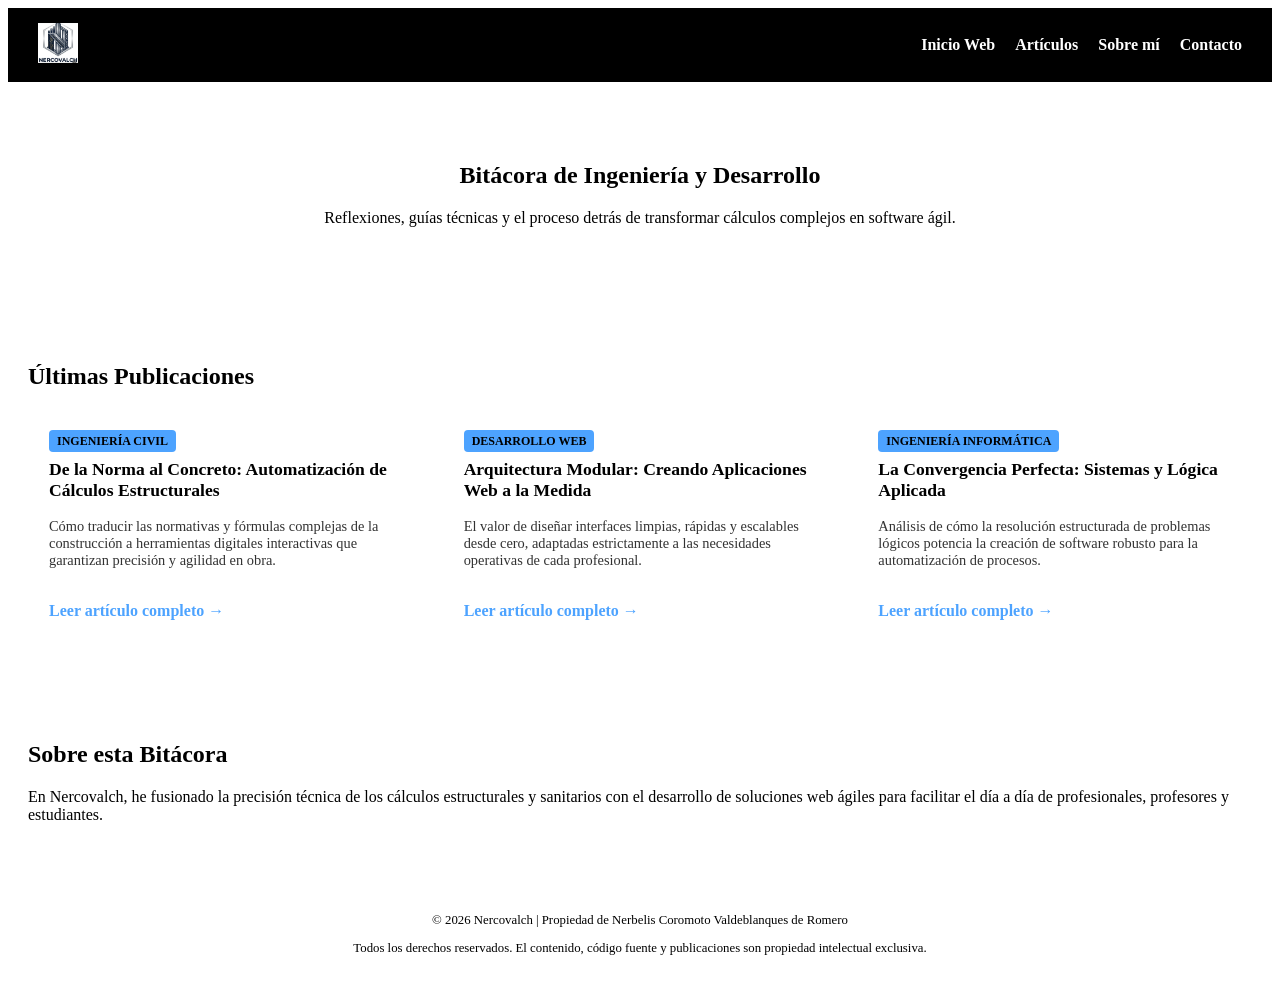
==== index.html @ bdee6ee3 "Agregando pagina de gracias" ====
<!DOCTYPE html>
<html lang="es">
<head>
    <meta charset="UTF-8">
    <meta name="viewport" content="width=device-width, initial-scale=1.0">
    <title>Blog & Bitácora | Ing. Nerbelis Valdeblanques</title>
    <link rel="stylesheet" href="style.css">
</head>

<body>

    <!-- Cabecera y Navegación del Blog -->
    <header>
        <div class="logo">
            <a href="https://nercovalch.uk"><img src="logo.png" alt="Logo NVR" style="height: 40px;"></a>
        </div>
        <button class="menu-toggle" aria-label="Abrir menú">☰</button>
        <nav class="nav-menu">
            <ul>
                <li><a href="https://nercovalch.uk">Inicio Web</a></li>
                <li><a href="#articulos">Artículos</a></li>
                <li><a href="#sobre-mi">Sobre mí</a></li>
                <li><a href="#contacto" class="btn-nav">Contacto</a></li>
            </ul>
        </nav>
    </header>

    <!-- Sección Principal / Hero del Blog -->
    <section id="inicio" class="hero" style="text-align: center; padding: 60px 20px;">
        <div class="hero-content">
            <h1>Bitácora de Ingeniería y Desarrollo</h1>
            <p>Reflexiones, guías técnicas y el proceso detrás de transformar cálculos complejos en software ágil.</p>
        </div>
    </section>

    <!-- Sección de Artículos del Blog -->
    <section id="articulos" class="container" style="padding: 40px 20px;">
        <h2>Últimas Publicaciones</h2>
        <div class="proyectos-grid" style="display: grid; grid-template-columns: repeat(auto-fit, minmax(280px, 1fr)); gap: 20px; margin-top: 20px;">
            
           <!-- Artículo 1: Ingeniería Civil -->
<div class="card" style="background: rgba(255,255,255,0.03); border: 1px solid rgba(255,255,255,0.1); padding: 20px; border-radius: 8px;">
    <span style="background: #4da3ff; color: #000; font-size: 0.75em; font-weight: bold; padding: 4px 8px; border-radius: 4px; text-transform: uppercase;">Ingeniería Civil</span>
    <h3 style="margin-top: 10px; font-size: 1.1em;">De la Norma al Concreto: Automatización de Cálculos Estructurales</h3>
    <p style="font-size: 0.9em; opacity: 0.8;">Cómo traducir las normativas y fórmulas complejas de la construcción a herramientas digitales interactivas que garantizan precisión y agilidad en obra.</p>
    <br>
    <a href="articulo-ingenieria-civil.html" style="color: #4da3ff; text-decoration: none; font-weight: bold;">Leer artículo completo &rarr;</a>
</div>

<!-- Artículo 2: Desarrollo Web -->
<div class="card" style="background: rgba(255,255,255,0.03); border: 1px solid rgba(255,255,255,0.1); padding: 20px; border-radius: 8px;">
    <span style="background: #4da3ff; color: #000; font-size: 0.75em; font-weight: bold; padding: 4px 8px; border-radius: 4px; text-transform: uppercase;">Desarrollo Web</span>
    <h3 style="margin-top: 10px; font-size: 1.1em;">Arquitectura Modular: Creando Aplicaciones Web a la Medida</h3>
    <p style="font-size: 0.9em; opacity: 0.8;">El valor de diseñar interfaces limpias, rápidas y escalables desde cero, adaptadas estrictamente a las necesidades operativas de cada profesional.</p>
    <br>
    <a href="articulo-desarrollo-web.html" style="color: #4da3ff; text-decoration: none; font-weight: bold;">Leer artículo completo &rarr;</a>
</div>

<!-- Artículo 3: Ingeniería Informática -->
<div class="card" style="background: rgba(255,255,255,0.03); border: 1px solid rgba(255,255,255,0.1); padding: 20px; border-radius: 8px;">
    <span style="background: #4da3ff; color: #000; font-size: 0.75em; font-weight: bold; padding: 4px 8px; border-radius: 4px; text-transform: uppercase;">Ingeniería Informática</span>
    <h3 style="margin-top: 10px; font-size: 1.1em;">La Convergencia Perfecta: Sistemas y Lógica Aplicada</h3>
    <p style="font-size: 0.9em; opacity: 0.8;">Análisis de cómo la resolución estructurada de problemas lógicos potencia la creación de software robusto para la automatización de procesos.</p>
    <br>
    <a href="articulo-informatica.html" style="color: #4da3ff; text-decoration: none; font-weight: bold;">Leer artículo completo &rarr;</a>
</div> 

        </div>
    </section>

    <!-- Sección Sobre Mí dentro del Blog -->
    <section id="sobre-mi" class="container" style="padding: 40px 20px;">
        <h2>Sobre esta Bitácora</h2>
        <p>En Nercovalch, he fusionado la precisión técnica de los cálculos estructurales y sanitarios con el desarrollo de soluciones web ágiles para facilitar el día a día de profesionales, profesores y estudiantes.</p>
    </section>

    <!-- Pie de Página -->
    <footer style="text-align: center; padding: 20px; font-size: 0.8em; border-top: 1px solid rgba(255,255,255,0.1);">
        <p>&copy; 2026 Nercovalch | Propiedad de Nerbelis Coromoto Valdeblanques de Romero</p>
        <p>Todos los derechos reservados. El contenido, código fuente y publicaciones son propiedad intelectual exclusiva.</p>
    </footer>

    <!-- Script del Menú Hamburguesa -->
    <script type="text/javascript">
        const toggleButton = document.querySelector('.menu-toggle');
        const navMenu = document.querySelector('.nav-menu');
        toggleButton.addEventListener('click', () => {
            if (navMenu.style.display === 'block') {
                navMenu.style.display = 'none';
            } else {
                navMenu.style.display = 'block';
            }
        });
    </script>
</body>
</html>
---- style.css ----
/* Estilo del Header */
header {
    background-color: #000; /* Fondo negro */
    display: flex;
    justify-content: space-between; /* Logo a la izquierda, menú a la derecha */
    align-items: center;
    padding: 15px 30px;
    color: #fff;
}

/* Ocultar el botón hamburguesa porque ya no lo queremos */
.menu-toggle {
    display: none;
}

/* Estilo del menú horizontal */
.nav-menu ul {
    display: flex;
    list-style: none;
    margin: 0;
    padding: 0;
}

.nav-menu ul li {
    margin-left: 20px;
}

.nav-menu ul li a {
    color: #fff;
    text-decoration: none;
    font-weight: bold;
}

/* Ajuste del logo para que no sea gigante */
.logo img {
    height: 40px; 
}
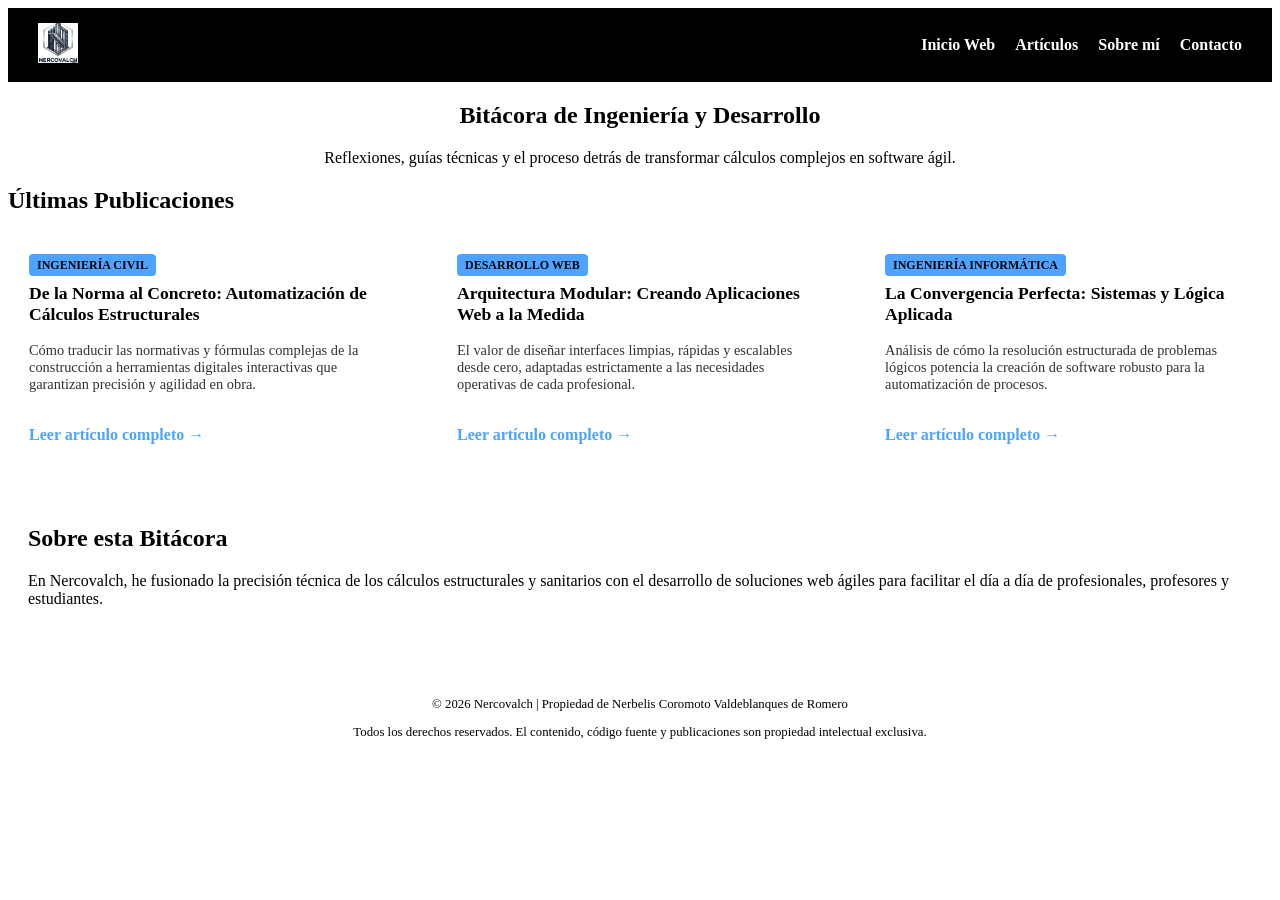
==== commit 6173f298: "Ajustes de diseño y estilos en el blog" ====
--- a/index.html
+++ b/index.html
@@ -26,7 +26,7 @@
     </header>
 
     <!-- Sección Principal / Hero del Blog -->
-    <section id="inicio" class="hero" style="text-align: center; padding: 60px 20px;">
+    <section id="inicio" class="hero" style="text-align: center; padding: 60px 20px background-color:rgba(0,0,0,0.6);border-radius:8px;">
         <div class="hero-content">
             <h1>Bitácora de Ingeniería y Desarrollo</h1>
             <p>Reflexiones, guías técnicas y el proceso detrás de transformar cálculos complejos en software ágil.</p>
@@ -34,7 +34,7 @@
     </section>
 
     <!-- Sección de Artículos del Blog -->
-    <section id="articulos" class="container" style="padding: 40px 20px;">
+    <section id="articulos" class="container" style="padding: 40px 20px background-color:rgba(0,0,0,0.6);border-radius:8px ;">
         <h2>Últimas Publicaciones</h2>
         <div class="proyectos-grid" style="display: grid; grid-template-columns: repeat(auto-fit, minmax(280px, 1fr)); gap: 20px; margin-top: 20px;">
             
--- a/style.css
+++ b/style.css
@@ -34,4 +34,14 @@
 /* Ajuste del logo para que no sea gigante */
 .logo img {
     height: 40px; 
+}
+/* Quitamos el fondo del body general para que esté limpio por defecto en los artículos */
+
+/* Creamos una clase exclusiva solo para la página de inicio */
+body.home-background {
+    background-image: linear-gradient(rgba(255, 255, 255, 0.9), rgba(255, 255, 255, 0.9)), url('logo.png');
+    background-size: contain;
+    background-position: center;
+    background-repeat: no-repeat;
+    background-attachment: fixed;
 }
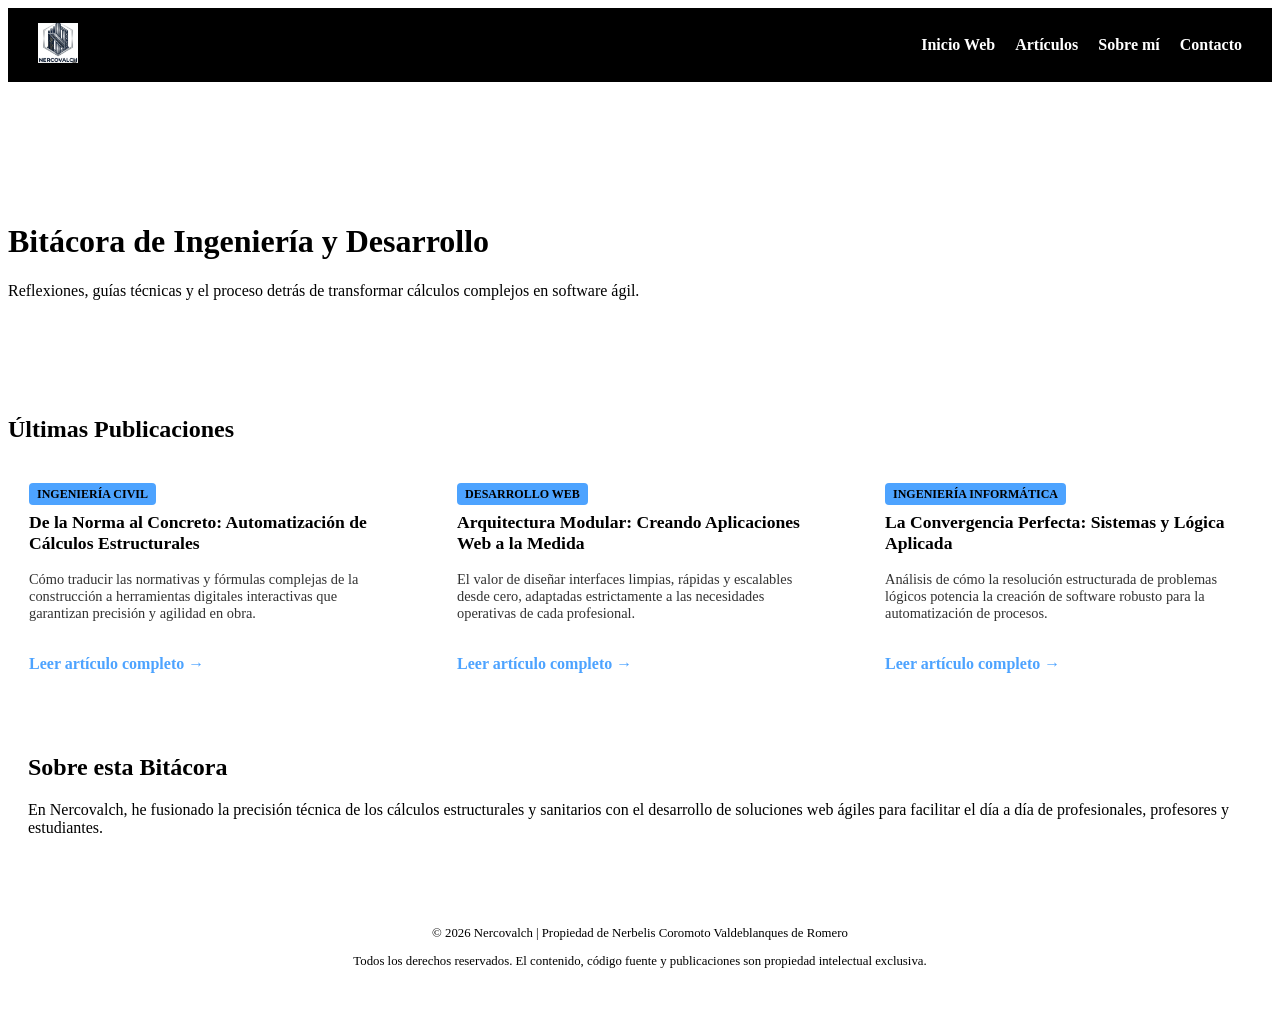
==== commit 34edb74f: "Corrección final y diseño limpio en index.html" ====
--- a/index.html
+++ b/index.html
@@ -26,7 +26,7 @@
     </header>
 
     <!-- Sección Principal / Hero del Blog -->
-    <section id="inicio" class="hero" style="text-align: center; padding: 60px 20px background-color:rgba(0,0,0,0.6);border-radius:8px;">
+   <section id="inicio" class="hero" style="text-align: center; padding: 60px 20px;"></section>
         <div class="hero-content">
             <h1>Bitácora de Ingeniería y Desarrollo</h1>
             <p>Reflexiones, guías técnicas y el proceso detrás de transformar cálculos complejos en software ágil.</p>
@@ -34,7 +34,7 @@
     </section>
 
     <!-- Sección de Artículos del Blog -->
-    <section id="articulos" class="container" style="padding: 40px 20px background-color:rgba(0,0,0,0.6);border-radius:8px ;">
+    <section id="articulos" class="container" style="padding: 40px 20px;"></section>
         <h2>Últimas Publicaciones</h2>
         <div class="proyectos-grid" style="display: grid; grid-template-columns: repeat(auto-fit, minmax(280px, 1fr)); gap: 20px; margin-top: 20px;">
             
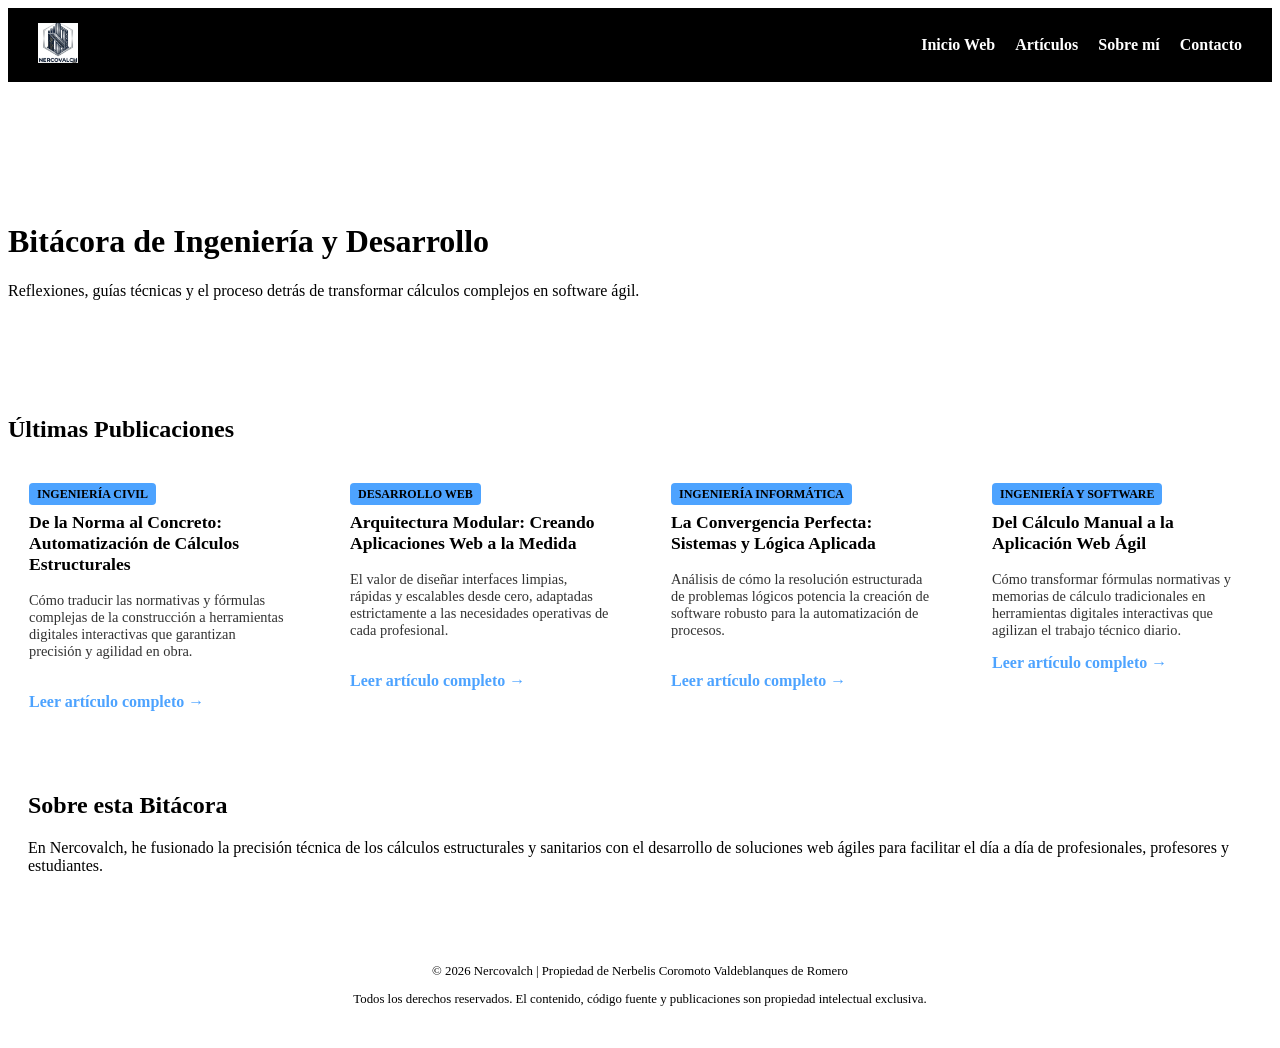
==== commit c091f16c: "agragando nuevo articulo" ====
--- a/index.html
+++ b/index.html
@@ -64,6 +64,13 @@
     <br>
     <a href="articulo-informatica.html" style="color: #4da3ff; text-decoration: none; font-weight: bold;">Leer artículo completo &rarr;</a>
 </div> 
+<!-- Artículo 4: Ingeniería y Software -->
+<div class="card" style="background: rgba(255,255,255,0.03); border: 1px solid rgba(255,255,255,0.1); padding: 20px; border-radius: 8px;">
+    <span style="background: #4da3ff; color: #000; font-size: 0.75em; font-weight: bold; padding: 4px 8px; border-radius: 4px; text-transform: uppercase;">Ingeniería y Software</span>
+    <h3 style="margin-top: 10px; font-size: 1.1em;">Del Cálculo Manual a la Aplicación Web Ágil</h3>
+    <p style="font-size: 0.9em; opacity: 0.8;">Cómo transformar fórmulas normativas y memorias de cálculo tradicionales en herramientas digitales interactivas que agilizan el trabajo técnico diario.</p>
+    <a href="articulo-calculo-agil.html" style="color: #4da3ff; text-decoration: none; font-weight: bold;">Leer artículo completo &rarr;</a>
+</div>
 
         </div>
     </section>
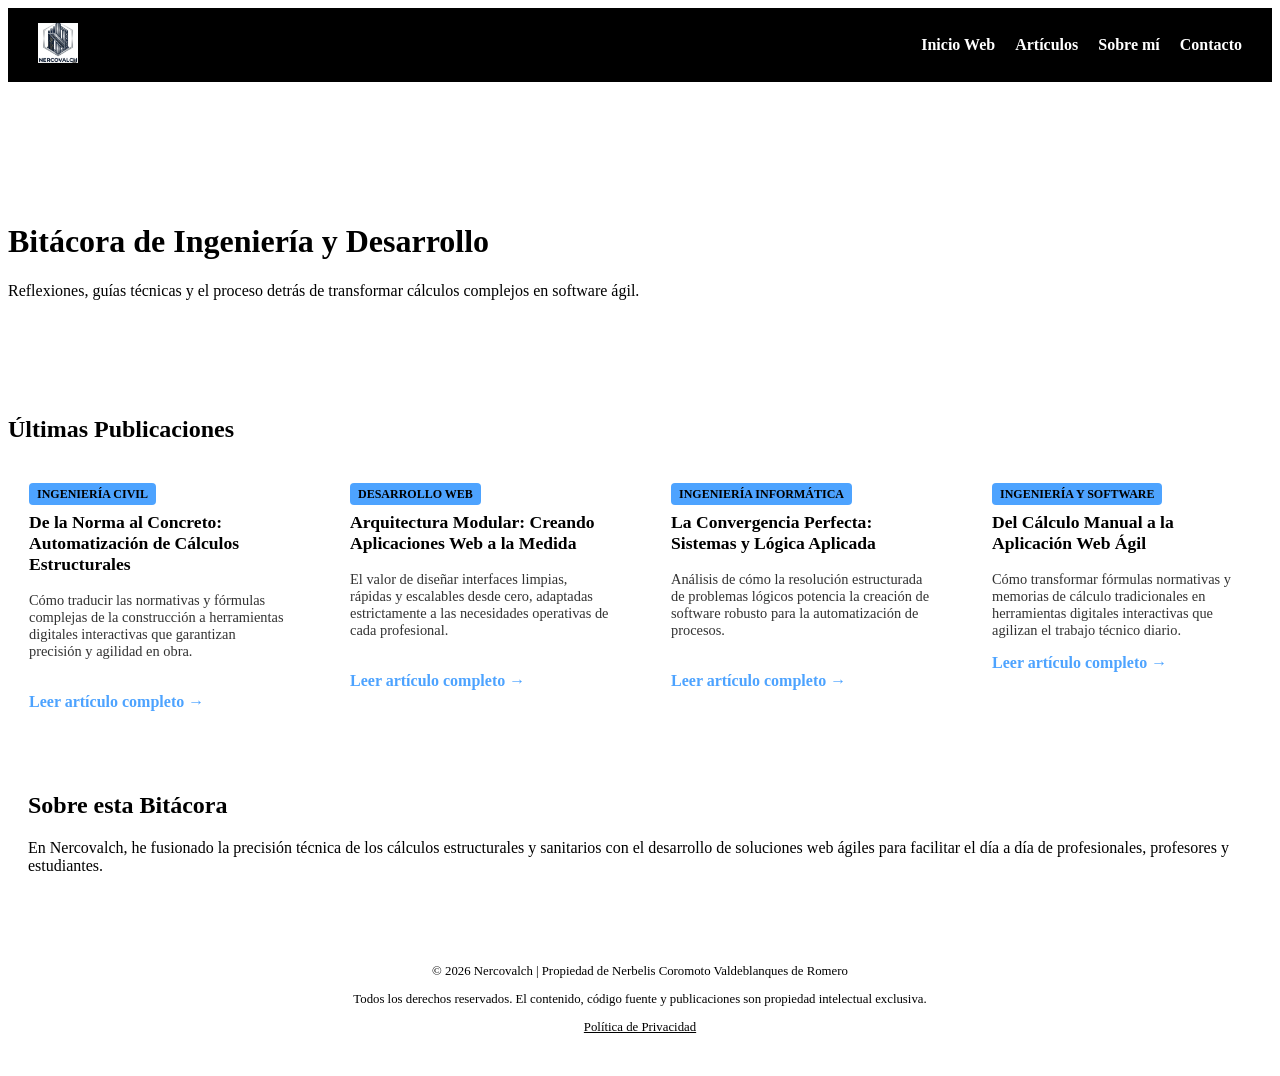
==== commit 4cd014f3: "Agregar enlace de politica de privacidad al footer del blog" ====
--- a/index.html
+++ b/index.html
@@ -85,6 +85,9 @@
     <footer style="text-align: center; padding: 20px; font-size: 0.8em; border-top: 1px solid rgba(255,255,255,0.1);">
         <p>&copy; 2026 Nercovalch | Propiedad de Nerbelis Coromoto Valdeblanques de Romero</p>
         <p>Todos los derechos reservados. El contenido, código fuente y publicaciones son propiedad intelectual exclusiva.</p>
+        <p style="margin-top: 10px;">
+        <a href="https://nercovalch.uk/politica_privacidad.html" target="_blank" style="color: inherit; text-decoration: underline;">Política de Privacidad</a>
+        </p>
     </footer>
 
     <!-- Script del Menú Hamburguesa -->
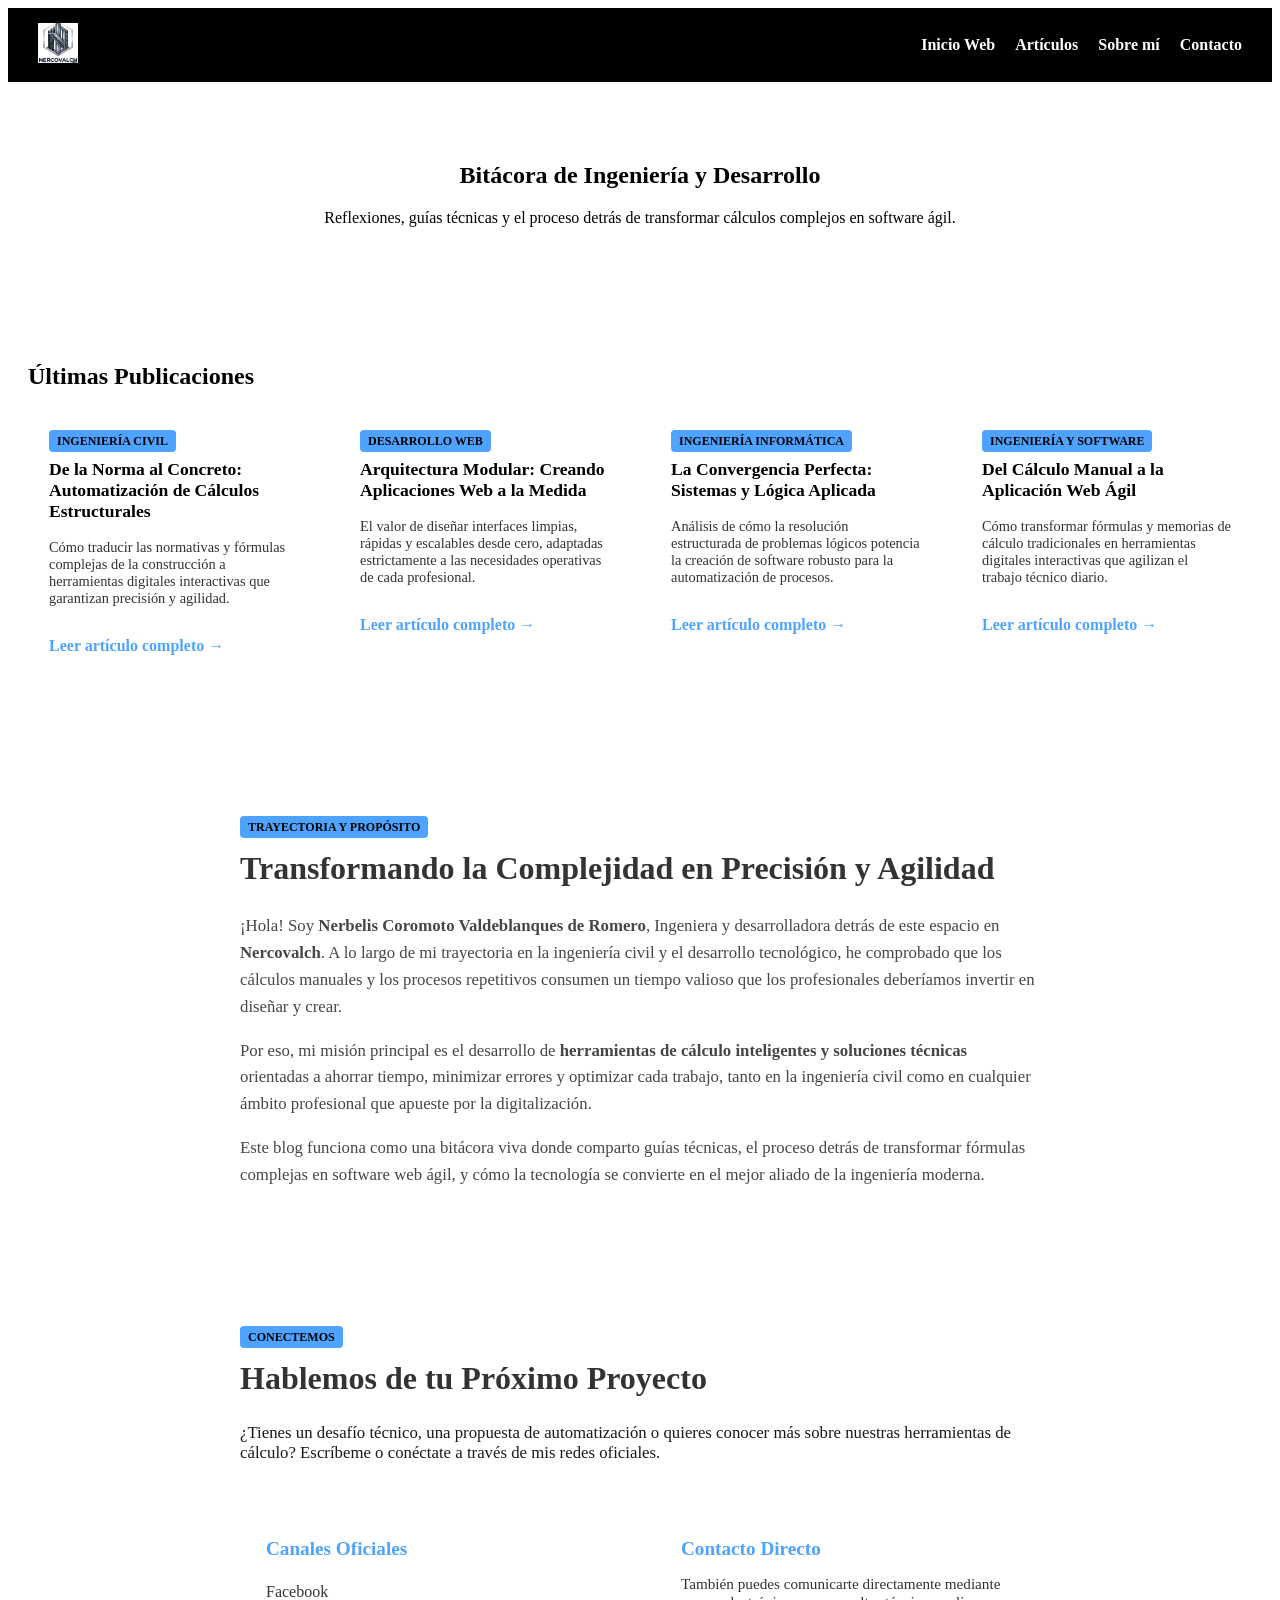
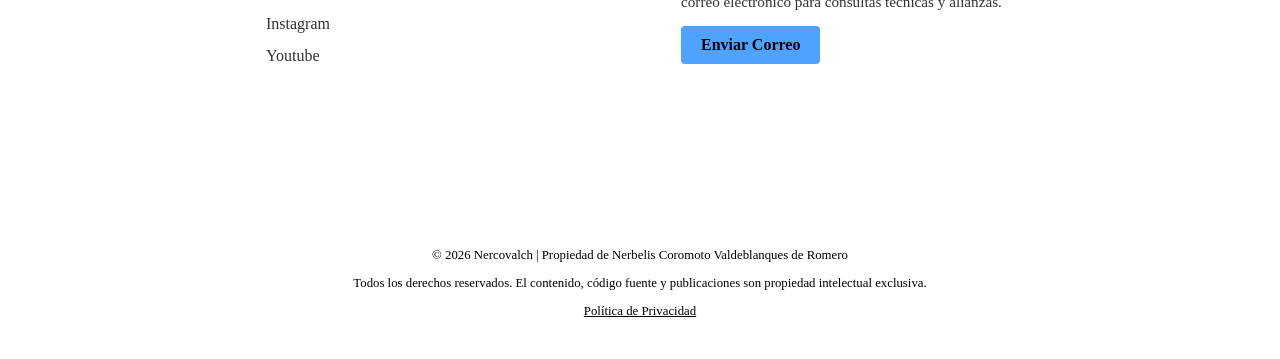
==== commit 3edc740f: "Actualización profesional del blog: sección Sobre mí, redes sociales y contacto" ====
--- a/index.html
+++ b/index.html
@@ -6,7 +6,6 @@
     <title>Blog & Bitácora | Ing. Nerbelis Valdeblanques</title>
     <link rel="stylesheet" href="style.css">
 </head>
-
 <body>
 
     <!-- Cabecera y Navegación del Blog -->
@@ -14,7 +13,7 @@
         <div class="logo">
             <a href="https://nercovalch.uk"><img src="logo.png" alt="Logo NVR" style="height: 40px;"></a>
         </div>
-        <button class="menu-toggle" aria-label="Abrir menú">☰</button>
+        <button class="menu-toggle" aria-label="Abrir menú">&#8801;</button>
         <nav class="nav-menu">
             <ul>
                 <li><a href="https://nercovalch.uk">Inicio Web</a></li>
@@ -26,7 +25,7 @@
     </header>
 
     <!-- Sección Principal / Hero del Blog -->
-   <section id="inicio" class="hero" style="text-align: center; padding: 60px 20px;"></section>
+    <section class="hero" style="text-align: center; padding: 60px 20px;">
         <div class="hero-content">
             <h1>Bitácora de Ingeniería y Desarrollo</h1>
             <p>Reflexiones, guías técnicas y el proceso detrás de transformar cálculos complejos en software ágil.</p>
@@ -34,66 +33,107 @@
     </section>
 
     <!-- Sección de Artículos del Blog -->
-    <section id="articulos" class="container" style="padding: 40px 20px;"></section>
+    <section id="articulos" class="container" style="padding: 40px 20px;">
         <h2>Últimas Publicaciones</h2>
+        
         <div class="proyectos-grid" style="display: grid; grid-template-columns: repeat(auto-fit, minmax(280px, 1fr)); gap: 20px; margin-top: 20px;">
             
-           <!-- Artículo 1: Ingeniería Civil -->
-<div class="card" style="background: rgba(255,255,255,0.03); border: 1px solid rgba(255,255,255,0.1); padding: 20px; border-radius: 8px;">
-    <span style="background: #4da3ff; color: #000; font-size: 0.75em; font-weight: bold; padding: 4px 8px; border-radius: 4px; text-transform: uppercase;">Ingeniería Civil</span>
-    <h3 style="margin-top: 10px; font-size: 1.1em;">De la Norma al Concreto: Automatización de Cálculos Estructurales</h3>
-    <p style="font-size: 0.9em; opacity: 0.8;">Cómo traducir las normativas y fórmulas complejas de la construcción a herramientas digitales interactivas que garantizan precisión y agilidad en obra.</p>
-    <br>
-    <a href="articulo-ingenieria-civil.html" style="color: #4da3ff; text-decoration: none; font-weight: bold;">Leer artículo completo &rarr;</a>
-</div>
+            <!-- Artículo 1: Ingeniería Civil -->
+            <div class="project-card" style="background: rgba(255,255,255,0.03); border: 1px solid rgba(255,255,255,0.1); padding: 20px; border-radius: 8px;">
+                <span style="background: #4da3ff; color: #000; font-size: 0.75em; font-weight: bold; padding: 4px 8px; border-radius: 4px; text-transform: uppercase;">Ingeniería Civil</span>
+                <h3 style="margin-top: 10px; font-size: 1.1em;">De la Norma al Concreto: Automatización de Cálculos Estructurales</h3>
+                <p style="font-size: 0.9em; opacity: 0.8;">Cómo traducir las normativas y fórmulas complejas de la construcción a herramientas digitales interactivas que garantizan precisión y agilidad.</p>
+                <a href="articulo-ingenieria-civil.html" style="color: #4da3ff; text-decoration: none; font-weight: bold; display: inline-block; margin-top: 15px;">Leer artículo completo &rarr;</a>
+            </div>
 
-<!-- Artículo 2: Desarrollo Web -->
-<div class="card" style="background: rgba(255,255,255,0.03); border: 1px solid rgba(255,255,255,0.1); padding: 20px; border-radius: 8px;">
-    <span style="background: #4da3ff; color: #000; font-size: 0.75em; font-weight: bold; padding: 4px 8px; border-radius: 4px; text-transform: uppercase;">Desarrollo Web</span>
-    <h3 style="margin-top: 10px; font-size: 1.1em;">Arquitectura Modular: Creando Aplicaciones Web a la Medida</h3>
-    <p style="font-size: 0.9em; opacity: 0.8;">El valor de diseñar interfaces limpias, rápidas y escalables desde cero, adaptadas estrictamente a las necesidades operativas de cada profesional.</p>
-    <br>
-    <a href="articulo-desarrollo-web.html" style="color: #4da3ff; text-decoration: none; font-weight: bold;">Leer artículo completo &rarr;</a>
-</div>
+            <!-- Artículo 2: Desarrollo Web -->
+            <div class="project-card" style="background: rgba(255,255,255,0.03); border: 1px solid rgba(255,255,255,0.1); padding: 20px; border-radius: 8px;">
+                <span style="background: #4da3ff; color: #000; font-size: 0.75em; font-weight: bold; padding: 4px 8px; border-radius: 4px; text-transform: uppercase;">Desarrollo Web</span>
+                <h3 style="margin-top: 10px; font-size: 1.1em;">Arquitectura Modular: Creando Aplicaciones Web a la Medida</h3>
+                <p style="font-size: 0.9em; opacity: 0.8;">El valor de diseñar interfaces limpias, rápidas y escalables desde cero, adaptadas estrictamente a las necesidades operativas de cada profesional.</p>
+                <a href="articulo-desarrollo-web.html" style="color: #4da3ff; text-decoration: none; font-weight: bold; display: inline-block; margin-top: 15px;">Leer artículo completo &rarr;</a>
+            </div>
 
-<!-- Artículo 3: Ingeniería Informática -->
-<div class="card" style="background: rgba(255,255,255,0.03); border: 1px solid rgba(255,255,255,0.1); padding: 20px; border-radius: 8px;">
-    <span style="background: #4da3ff; color: #000; font-size: 0.75em; font-weight: bold; padding: 4px 8px; border-radius: 4px; text-transform: uppercase;">Ingeniería Informática</span>
-    <h3 style="margin-top: 10px; font-size: 1.1em;">La Convergencia Perfecta: Sistemas y Lógica Aplicada</h3>
-    <p style="font-size: 0.9em; opacity: 0.8;">Análisis de cómo la resolución estructurada de problemas lógicos potencia la creación de software robusto para la automatización de procesos.</p>
-    <br>
-    <a href="articulo-informatica.html" style="color: #4da3ff; text-decoration: none; font-weight: bold;">Leer artículo completo &rarr;</a>
-</div> 
-<!-- Artículo 4: Ingeniería y Software -->
-<div class="card" style="background: rgba(255,255,255,0.03); border: 1px solid rgba(255,255,255,0.1); padding: 20px; border-radius: 8px;">
-    <span style="background: #4da3ff; color: #000; font-size: 0.75em; font-weight: bold; padding: 4px 8px; border-radius: 4px; text-transform: uppercase;">Ingeniería y Software</span>
-    <h3 style="margin-top: 10px; font-size: 1.1em;">Del Cálculo Manual a la Aplicación Web Ágil</h3>
-    <p style="font-size: 0.9em; opacity: 0.8;">Cómo transformar fórmulas normativas y memorias de cálculo tradicionales en herramientas digitales interactivas que agilizan el trabajo técnico diario.</p>
-    <a href="articulo-calculo-agil.html" style="color: #4da3ff; text-decoration: none; font-weight: bold;">Leer artículo completo &rarr;</a>
-</div>
+            <!-- Artículo 3: Ingeniería Informática -->
+            <div class="project-card" style="background: rgba(255,255,255,0.03); border: 1px solid rgba(255,255,255,0.1); padding: 20px; border-radius: 8px;">
+                <span style="background: #4da3ff; color: #000; font-size: 0.75em; font-weight: bold; padding: 4px 8px; border-radius: 4px; text-transform: uppercase;">Ingeniería Informática</span>
+                <h3 style="margin-top: 10px; font-size: 1.1em;">La Convergencia Perfecta: Sistemas y Lógica Aplicada</h3>
+                <p style="font-size: 0.9em; opacity: 0.8;">Análisis de cómo la resolución estructurada de problemas lógicos potencia la creación de software robusto para la automatización de procesos.</p>
+                <a href="articulo-informatica.html" style="color: #4da3ff; text-decoration: none; font-weight: bold; display: inline-block; margin-top: 15px;">Leer artículo completo &rarr;</a>
+            </div>
+
+            <!-- Artículo 4: Ingeniería y Software -->
+            <div class="project-card" style="background: rgba(255,255,255,0.03); border: 1px solid rgba(255,255,255,0.1); padding: 20px; border-radius: 8px;">
+                <span style="background: #4da3ff; color: #000; font-size: 0.75em; font-weight: bold; padding: 4px 8px; border-radius: 4px; text-transform: uppercase;">Ingeniería y Software</span>
+                <h3 style="margin-top: 10px; font-size: 1.1em;">Del Cálculo Manual a la Aplicación Web Ágil</h3>
+                <p style="font-size: 0.9em; opacity: 0.8;">Cómo transformar fórmulas y memorias de cálculo tradicionales en herramientas digitales interactivas que agilizan el trabajo técnico diario.</p>
+                <a href="articulo-calculo-agil.html" style="color: #4da3ff; text-decoration: none; font-weight: bold; display: inline-block; margin-top: 15px;">Leer artículo completo &rarr;</a>
+            </div>
 
         </div>
     </section>
 
-    <!-- Sección Sobre Mí dentro del Blog -->
-    <section id="sobre-mi" class="container" style="padding: 40px 20px;">
-        <h2>Sobre esta Bitácora</h2>
-        <p>En Nercovalch, he fusionado la precisión técnica de los cálculos estructurales y sanitarios con el desarrollo de soluciones web ágiles para facilitar el día a día de profesionales, profesores y estudiantes.</p>
+<!-- Sección Sobre Mí dentro del Blog -->
+<section id="sobre-mi" class="container" style="padding: 60px 20px; background: rgba(255,255,255,0.02); border-top: 1px solid rgba(255,255,255,0.05); border-bottom: 1px solid rgba(255,255,255,0.05); margin-top: 40px;">
+    <div style="max-width: 800px; margin: 0 auto;">
+        <span style="background: #4da3ff; color: #000; font-size: 0.75em; font-weight: bold; padding: 4px 8px; border-radius: 4px; text-transform: uppercase;">Trayectoria y Propósito</span>
+        <h2 style="margin-top: 15px; font-size: 2em; color: #333;">Transformando la Complejidad en Precisión y Agilidad</h2>
+        
+        <p style="font-size: 1.05em; line-height: 1.6; color: #333; opacity: 0.9; margin-top: 20px;">
+            ¡Hola! Soy <strong>Nerbelis Coromoto Valdeblanques de Romero</strong>, Ingeniera y desarrolladora detrás de este espacio en <strong>Nercovalch</strong>. A lo largo de mi trayectoria en la ingeniería civil y el desarrollo tecnológico, he comprobado que los cálculos manuales y los procesos repetitivos consumen un tiempo valioso que los profesionales deberíamos invertir en diseñar y crear.
+        </p>
+        
+        <p style="font-size: 1.05em; line-height: 1.6; color: #333; opacity: 0.9; margin-top: 15px;">
+            Por eso, mi misión principal es el desarrollo de <strong>herramientas de cálculo inteligentes y soluciones técnicas</strong> orientadas a ahorrar tiempo, minimizar errores y optimizar cada trabajo, tanto en la ingeniería civil como en cualquier ámbito profesional que apueste por la digitalización.
+        </p>
+
+        <p style="font-size: 1.05em; line-height: 1.6; color: #333; opacity: 0.9; margin-top: 15px;">
+            Este blog funciona como una bitácora viva donde comparto guías técnicas, el proceso detrás de transformar fórmulas complejas en software web ágil, y cómo la tecnología se convierte en el mejor aliado de la ingeniería moderna.
+        </p>
+    </div>
+</section>
+    <!-- Sección de Contacto y Redes Sociales -->
+    <section id="contacto" class="container" style="padding: 60px 20px; max-width: 800px; margin: 0 auto;">
+        <span style="background: #4da3ff; color: #000; font-size: 0.75em; font-weight: bold; padding: 4px 8px; border-radius: 4px; text-transform: uppercase;">Conectemos</span>
+        <h2 style="margin-top: 15px; font-size: 2em; color: #333;">Hablemos de tu Próximo Proyecto</h2>
+        <p style="font-size: 1.05em; opacity: 0.9; margin-top: 10px; margin-bottom: 30px;">
+            ¿Tienes un desafío técnico, una propuesta de automatización o quieres conocer más sobre nuestras herramientas de cálculo? Escríbeme o conéctate a través de mis redes oficiales.
+        </p>
+
+        <div style="display: grid; grid-template-columns: repeat(auto-fit, minmax(250px, 1fr)); gap: 30px;">
+            <!-- Enlaces a Redes Sociales -->
+            <div style="background: rgba(255,255,255,0.03); padding: 25px; border-radius: 8px; border: 1px solid rgba(255,255,255,0.1);">
+                <h3 style="font-size: 1.2em; color: #4da3ff; margin-bottom: 15px;">Canales Oficiales</h3>
+                <ul style="list-style: none; padding: 0; line-height: 2;">
+                    <li><a href="https://facebook.com/Nercovalch" target="_blank" style="color: #333; text-decoration: none;">Facebook</a></li>
+                    <li><a href="https://instagram.com/nercovalch" target="_blank" style="color: #333; text-decoration: none;">Instagram</a></li>
+                    <li><a href="https://youtube.com/@nercovalch" target="_blank" style="color: #333; text-decoration: none;">Youtube</a></li>
+                </ul>
+            </div>
+
+            <!-- Contacto Directo -->
+            <div style="background: rgba(255,255,255,0.03); padding: 25px; border-radius: 8px; border: 1px solid rgba(255,255,255,0.1);">
+                <h3 style="font-size: 1.2em; color: #4da3ff; margin-bottom: 15px;">Contacto Directo</h3>
+                <p style="font-size: 0.95em; opacity: 0.8; margin-bottom: 15px;">También puedes comunicarte directamente mediante correo electrónico para consultas técnicas y alianzas.</p>
+                <a href="mailto:contacto@nercovalch.uk" style="display: inline-block; background: #4da3ff; color: #000; font-weight: bold; padding: 10px 20px; border-radius: 4px; text-decoration: none;">Enviar Correo</a>
+            </div>
+        </div>
     </section>
 
     <!-- Pie de Página -->
-    <footer style="text-align: center; padding: 20px; font-size: 0.8em; border-top: 1px solid rgba(255,255,255,0.1);">
+    <footer style="text-align: center; padding: 20px; font-size: 0.8em; border-top: 1px solid rgba(255,255,255,0.1); margin-top: 40px;">
         <p>&copy; 2026 Nercovalch | Propiedad de Nerbelis Coromoto Valdeblanques de Romero</p>
         <p>Todos los derechos reservados. El contenido, código fuente y publicaciones son propiedad intelectual exclusiva.</p>
         <p style="margin-top: 10px;">
-        <a href="https://nercovalch.uk/politica_privacidad.html" target="_blank" style="color: inherit; text-decoration: underline;">Política de Privacidad</a>
+            <a href="https://nercovalch.uk/politica_privacidad.html" target="_blank" style="color: inherit; text-decoration: underline;">Política de Privacidad</a>
         </p>
     </footer>
 
-    <!-- Script del Menú Hamburguesa -->
-    <script type="text/javascript">
+    <!-- Script del Menú Desplegable -->
+    <script>
         const toggleButton = document.querySelector('.menu-toggle');
         const navMenu = document.querySelector('.nav-menu');
+        
         toggleButton.addEventListener('click', () => {
             if (navMenu.style.display === 'block') {
                 navMenu.style.display = 'none';
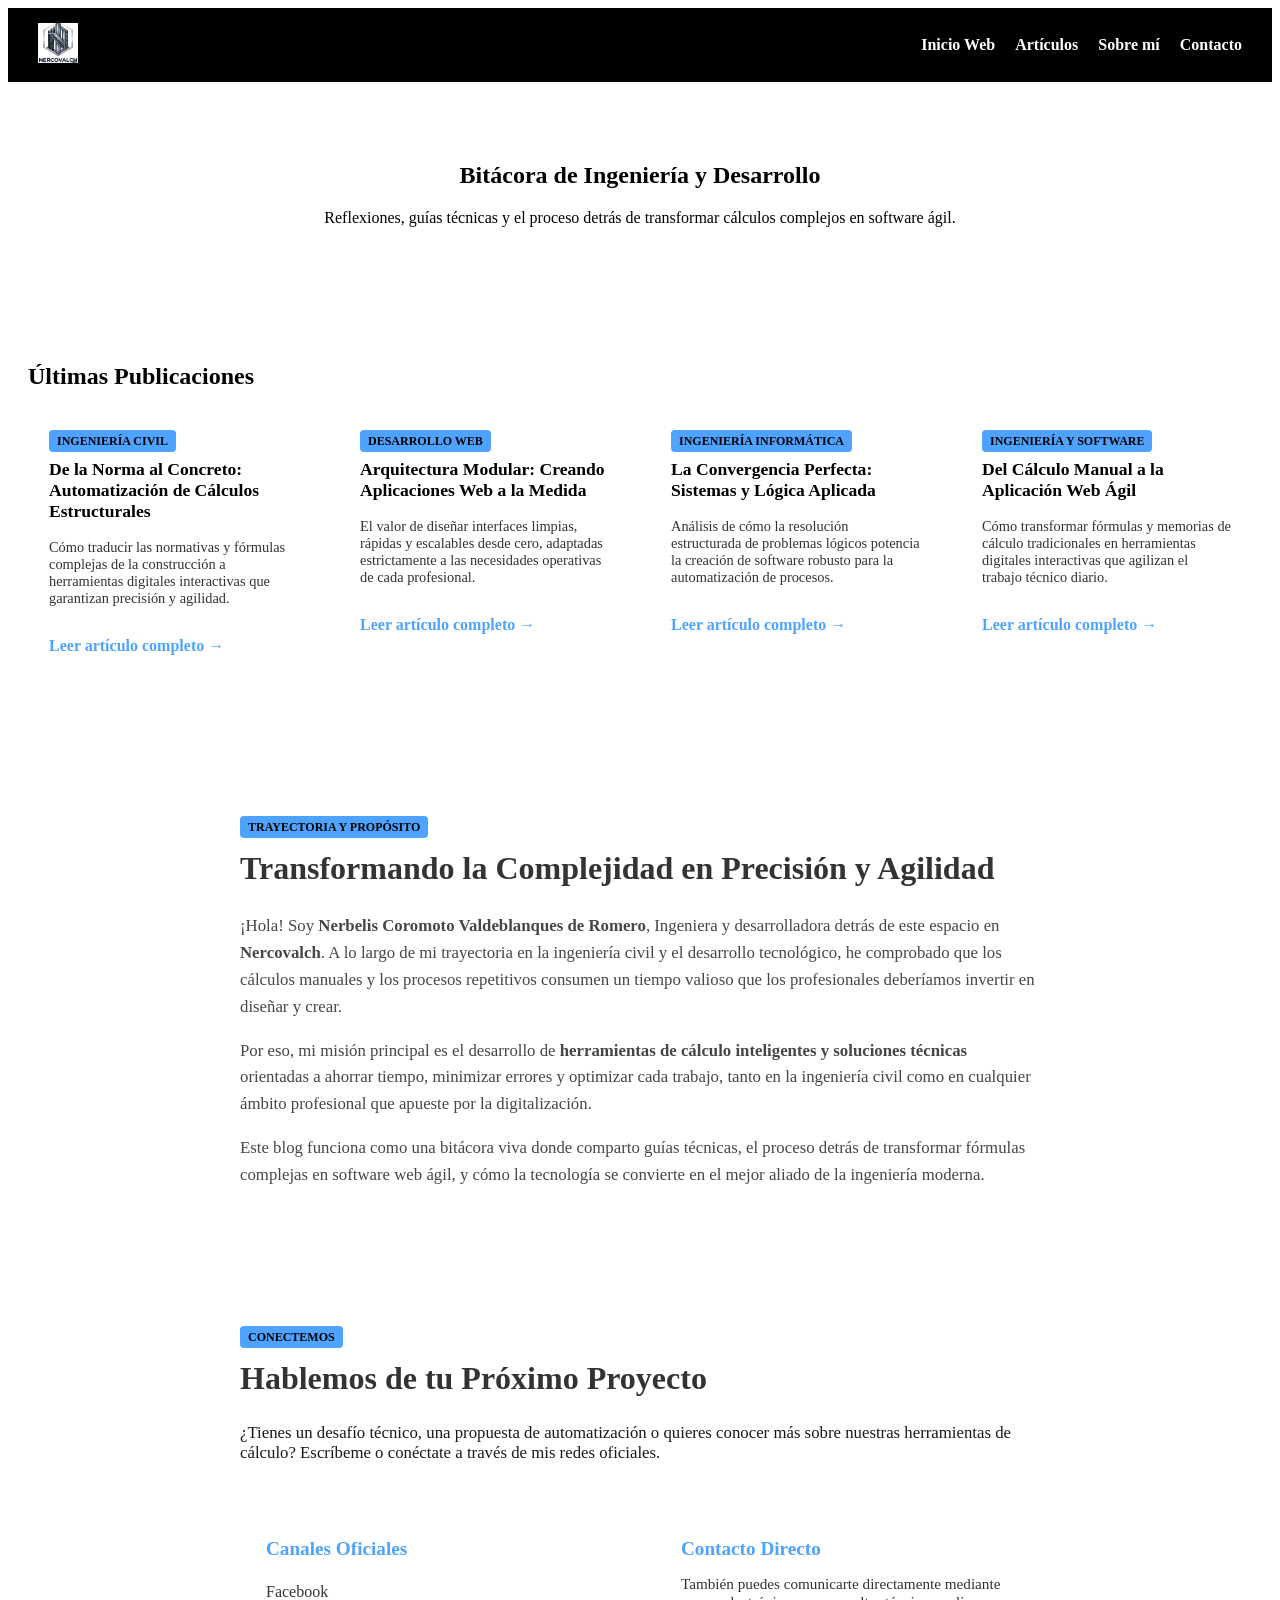
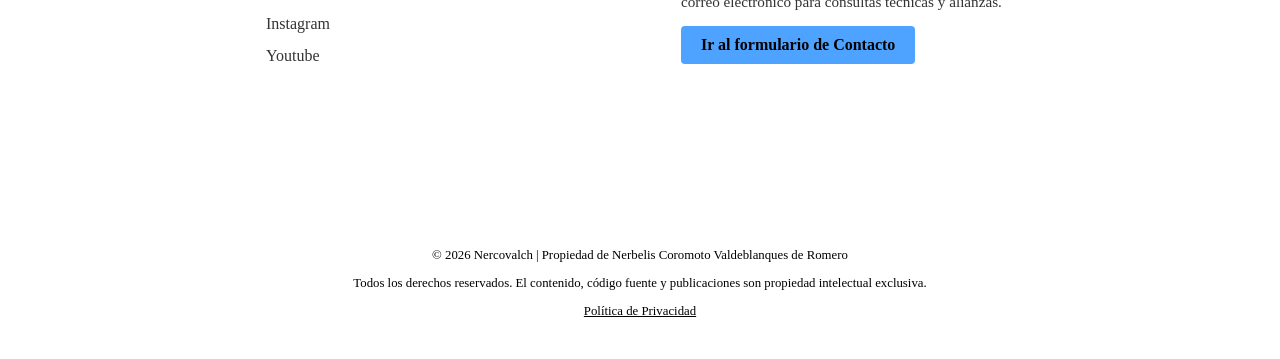
==== commit 26bbbeed: "Actualizar enlace de contacto del blog para redirigir al formulario principal" ====
--- a/index.html
+++ b/index.html
@@ -115,7 +115,7 @@
             <div style="background: rgba(255,255,255,0.03); padding: 25px; border-radius: 8px; border: 1px solid rgba(255,255,255,0.1);">
                 <h3 style="font-size: 1.2em; color: #4da3ff; margin-bottom: 15px;">Contacto Directo</h3>
                 <p style="font-size: 0.95em; opacity: 0.8; margin-bottom: 15px;">También puedes comunicarte directamente mediante correo electrónico para consultas técnicas y alianzas.</p>
-                <a href="mailto:contacto@nercovalch.uk" style="display: inline-block; background: #4da3ff; color: #000; font-weight: bold; padding: 10px 20px; border-radius: 4px; text-decoration: none;">Enviar Correo</a>
+                <a href="https://nercovalch.uk/#contacto" target="_blank" style="display: inline-block; background: #4da3ff; color: #000; font-weight: bold; padding: 10px 20px; border-radius: 4px; text-decoration: none;">Ir al formulario de Contacto</a>
             </div>
         </div>
     </section>
